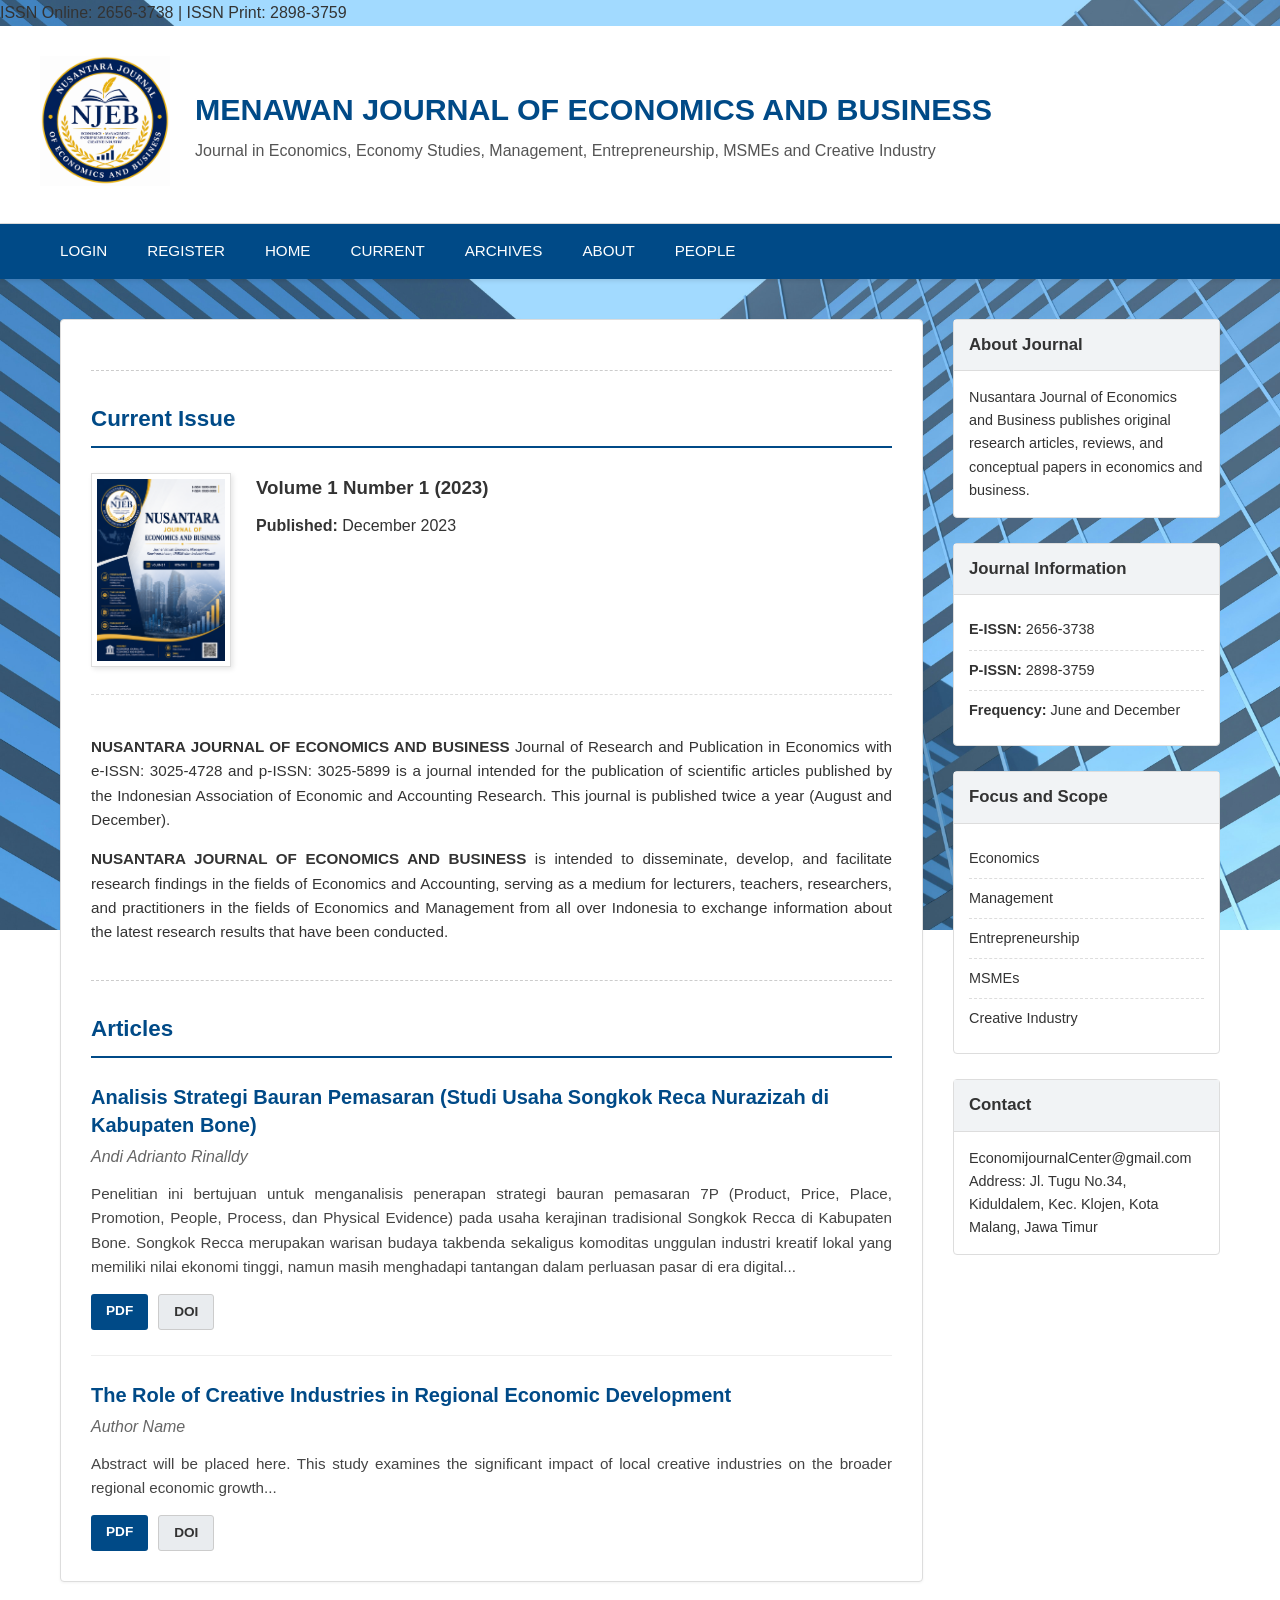
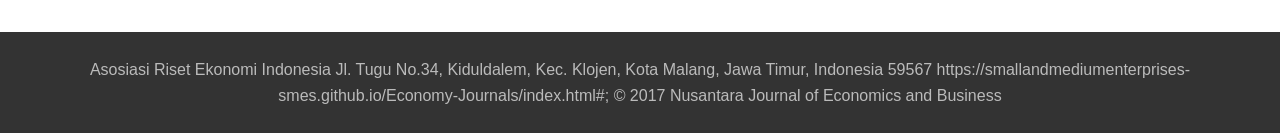
==== index.html @ 50649a12 "Update index.html" ====
<!DOCTYPE html>
<html lang="id">
<head>
    <meta charset="UTF-8">
    <meta name="viewport" content="width=device-width, initial-scale=1.0">
    <title>Menawan Journal of Economics and Business</title>
    <link rel="stylesheet" href="style.css">
</head>
<body>

    <!-- Baris Atas (Topbar) -->
    <div class="topbar">
        <span>ISSN Online: 2656-3738 | ISSN Print: 2898-3759</span>
    </div>

    <!-- Bagian Header (Logo dan Judul Jurnal) -->
    <header class="journal-header">
        <div class="header-container">
            <div class="logo-section">
                <!-- Pastikan nama file gambar logo Anda benar (logo.png) -->
                <img src="logo.png" alt="Nusantara Journal Logo" class="journal-logo">
            </div>
            <div class="title-section">
                <h1>MENAWAN JOURNAL OF ECONOMICS AND BUSINESS</h1>
                <p class="subtitle">
                    Journal in Economics, Economy Studies, Management, Entrepreneurship, MSMEs and Creative Industry
                </p>
            </div>
        </div>
    </header>

    <!-- Menu Navigasi Utama -->
   <nav class="main-nav">
        <ul>
            <li><a href="login.html">LOGIN</a></li>
            <li><a href="register.html">REGISTER</a></li>
            <li><a href="index.html">HOME</a></li>
            <li><a href="issue.html">CURRENT</a></li>
            <li><a href="archives.html">ARCHIVES</a></li>
            <li><a href="about.html">ABOUT</a></li>
            <li><a href="editorial.html">PEOPLE</a></li>
        </ul>
    </nav>

    <!-- Kontainer Utama (Bagi layar jadi 2: Konten Kiri & Sidebar Kanan) -->
    <div class="container">
        
        <!-- Bagian Kiri (Konten Utama / Artikel) -->
        <main class="main-content">
            <section class="journal-description">
</section>
            
            <h2 class="section-title">Current Issue</h2>
            
            <div class="current-issue-box">
                <div class="issue-cover">
                    <!-- Pastikan nama file cover benar (cover.jpg) -->
                    <img src="cover.jpg" alt="Cover Volume 3 Number 3" class="cover-img">
                </div>
                <div class="issue-details">
                    <h3>Volume 1 Number 1 (2023)</h3>
                    <p><strong>Published:</strong> December 2023</p>
                </div>
            </div>
<section class="journal-description">
    <p>
        <strong>NUSANTARA JOURNAL OF ECONOMICS AND BUSINESS</strong> 
        Journal of Research and Publication in Economics with e-ISSN: 3025-4728 and p-ISSN: 3025-5899 is a journal intended for
        the publication of scientific articles published by the Indonesian Association of Economic and Accounting Research. 
        This journal is published twice a year (August and December).
    </p>
    <p>
        <strong>NUSANTARA JOURNAL OF ECONOMICS AND BUSINESS</strong> 
        is intended to disseminate, develop, and facilitate research findings in the fields of Economics and Accounting, 
        serving as a medium for lecturers, teachers, researchers, and practitioners 
        in the fields of Economics and Management from all over Indonesia to exchange 
        information about the latest research results that have been conducted.
    </p>
    
</section>
            
            <h2 class="section-title">Articles</h2>

            <div class="article-list">
                
                <!-- Artikel 1 -->
                <article class="article-item">
                    <h3 class="article-title">Analisis Strategi Bauran Pemasaran (Studi Usaha Songkok Reca Nurazizah di Kabupaten Bone)</h3>
                    <p class="article-author">Andi Adrianto Rinalldy</p>
                    
                    <div class="article-abstract">
                        <p>Penelitian ini bertujuan untuk menganalisis penerapan strategi bauran pemasaran 7P (Product, Price, Place, Promotion, People, Process, dan Physical Evidence) pada usaha kerajinan tradisional Songkok Recca di Kabupaten Bone. Songkok Recca merupakan warisan budaya takbenda sekaligus komoditas unggulan industri kreatif lokal yang memiliki nilai ekonomi tinggi, namun masih menghadapi tantangan dalam perluasan pasar di era digital...</p>
                    </div>

                    <div class="article-buttons">
                        <a href="pdf/artikel1.pdf" target="_blank" class="btn-primary">PDF</a>
                        <a href="#" class="btn-secondary">DOI</a>
                    </div>
                </article>

                <!-- Artikel 2 -->
                <article class="article-item">
                    <h3 class="article-title">The Role of Creative Industries in Regional Economic Development</h3>
                    <p class="article-author">Author Name</p>
                    <div class="article-abstract">
                        <p>Abstract will be placed here. This study examines the significant impact of local creative industries on the broader regional economic growth...</p>
                    </div>
                    <div class="article-buttons">
                        <a href="#" class="btn-primary">PDF</a>
                        <a href="#" class="btn-secondary">DOI</a>
                    </div>
                </article>

            </div>
        </main>

        <!-- Bagian Kanan (Sidebar) -->
        <aside class="sidebar">
            
            <div class="sidebar-block">
                <h2>About Journal</h2>
                <div class="block-content">
                    <p>Nusantara Journal of Economics and Business publishes original research articles, reviews, and conceptual papers in economics and business.</p>
                </div>
            </div>

            <div class="sidebar-block">
                <h2>Journal Information</h2>
                <div class="block-content">
                    <ul>
                        <li><strong>E-ISSN:</strong> 2656-3738</li>
                        <li><strong>P-ISSN:</strong> 2898-3759</li>
                        <li><strong>Frequency:</strong> June and December</li>
                    </ul>
                </div>
            </div>

            <div class="sidebar-block">
                <h2>Focus and Scope</h2>
                <div class="block-content">
                    <ul>
                        <li>Economics</li>
                        <li>Management</li>
                        <li>Entrepreneurship</li>
                        <li>MSMEs</li>
                        <li>Creative Industry</li>
                    </ul>
                </div>
            </div>

            <div class="sidebar-block">
                <h2>Contact</h2>
                <div class="block-content">
                    <p>EconomijournalCenter@gmail.com</p>
                    <p>Address: Jl. Tugu No.34, Kiduldalem, Kec. Klojen, Kota Malang, Jawa Timur</p>
                </div>
            </div>

        </aside>

    </div>

    <!-- Bagian Footer (Paling Bawah) -->
    <footer class="journal-footer">
        <p>Asosiasi Riset Ekonomi Indonesia
Jl. Tugu No.34, Kiduldalem, Kec. Klojen, Kota Malang, Jawa Timur, Indonesia 59567
https://smallandmediumenterprises-smes.github.io/Economy-Journals/index.html#; 
            &copy; 2017 Nusantara Journal of Economics and Business</p>
    </footer>

</body>
</html>
---- style.css ----
/* =========================================
   PENGATURAN WARNA & DASAR (ROOT)
   ========================================= */
:root {
    --primary-color: #004a87; /* Warna Biru Khas Jurnal Akademik */
    --hover-color: #00335e;
    --bg-gray: #f4f6f8;
    --text-dark: #333333;
    --border-color: #dddddd;
}

* {
    box-sizing: border-box;
    margin: 0;
    padding: 0;
}

body {
    /* Menambahkan gambar background */
    background-image: url('background.png'); 
    
    /* Mengatur agar background tidak berulang */
    background-repeat: no-repeat; 
    
    /* Mengatur agar background menutupi seluruh layar */
    background-size: cover; 
    
    /* Mengatur agar background tetap diam saat halaman di-scroll */
    background-attachment: fixed; 
    
    /* Mengatur posisi background di tengah */
    background-position: center; 
    
    /* Font dan warna dasar tetap dipertahankan */
    font-family: Arial, sans-serif;
    color: #333;
    line-height: 1.6;
}
    font-family: -apple-system, BlinkMacSystemFont, "Segoe UI", Roboto, Helvetica, Arial, sans-serif;
    color: var(--text-dark);
    background-color: var(--bg-gray);
    line-height: 1.6;
}

/* =========================================
   TOPBAR & HEADER
   ========================================= */
.topbar {
    background-color: #222;
    color: #fff;
    text-align: right;
    padding: 6px 20px;
    font-size: 0.85rem;
}

.journal-header {
    background-color: #ffffff;
    padding: 30px 20px;
    border-bottom: 1px solid var(--border-color);
}

.header-container {
    max-width: 1200px;
    margin: 0 auto;
    display: flex;
    align-items: center;
    gap: 25px;
}

.journal-logo {
    max-width: 130px;
    height: auto;
}

.title-section h1 {
    color: var(--primary-color);
    font-size: 1.9rem;
    margin-bottom: 5px;
    font-weight: 700;
}

.title-section .subtitle {
    font-size: 1rem;
    color: #555;
}

/* =========================================
   MENU NAVIGASI
   ========================================= */
.main-nav {
    background-color: var(--primary-color);
    box-shadow: 0 2px 4px rgba(0,0,0,0.1);
}

.main-nav ul {
    max-width: 1200px;
    margin: 0 auto;
    list-style: none;
    display: flex;
    flex-wrap: wrap; 
}

.main-nav ul li a {
    display: block;
    padding: 15px 20px;
    color: #ffffff;
    text-decoration: none;
    font-weight: 500;
    font-size: 0.95rem;
    transition: background 0.2s ease-in-out;
}

.main-nav ul li a:hover {
    background-color: var(--hover-color);
}

/* =========================================
   LAYOUT UTAMA (FLEXBOX)
   ========================================= */
.container {
    max-width: 1200px;
    margin: 40px auto;
    display: flex;
    gap: 30px;
    padding: 0 20px;
}

/* --- KONTEN KIRI (ARTIKEL) --- */
.main-content {
    flex: 3; /* Lebar porsi 75% */
    background: #ffffff;
    padding: 30px;
    border: 1px solid var(--border-color);
    border-radius: 4px;
    box-shadow: 0 1px 3px rgba(0,0,0,0.05);
}

.section-title {
    color: var(--primary-color);
    border-bottom: 2px solid var(--primary-color);
    padding-bottom: 10px;
    margin-bottom: 25px;
    font-size: 1.4rem;
}

/* Desain Current Issue */
.current-issue-box {
    display: flex;
    gap: 25px;
    margin-bottom: 40px;
    padding-bottom: 20px;
    border-bottom: 1px dashed var(--border-color);
}

.cover-img {
    max-width: 140px;
    border: 1px solid var(--border-color);
    padding: 5px;
    box-shadow: 2px 2px 5px rgba(0,0,0,0.1);
}

.issue-details h3 {
    margin-bottom: 10px;
    color: var(--text-dark);
}

/* Desain List Artikel */
.article-item {
    padding-bottom: 25px;
    margin-bottom: 25px;
    border-bottom: 1px solid #eeeeee;
}

.article-item:last-child {
    border-bottom: none;
    margin-bottom: 0;
    padding-bottom: 0;
}

.article-title {
    color: var(--primary-color);
    font-size: 1.25rem;
    margin-bottom: 5px;
    line-height: 1.4;
}

.article-author {
    font-style: italic;
    color: #666666;
    margin-bottom: 12px;
}

.article-abstract {
    margin-bottom: 15px;
    font-size: 0.95rem;
    color: #444444;
    text-align: justify;
}

/* Tombol PDF dan DOI */
.article-buttons {
    display: flex;
    gap: 10px;
}

.btn-primary, .btn-secondary {
    padding: 6px 15px;
    text-decoration: none;
    border-radius: 3px;
    font-size: 0.85rem;
    font-weight: bold;
    transition: 0.2s;
}

.btn-primary {
    background-color: var(--primary-color);
    color: #ffffff;
}

.btn-primary:hover {
    background-color: var(--hover-color);
}

.btn-secondary {
    background-color: #e9ecef;
    color: #333333;
    border: 1px solid #cccccc;
}

.btn-secondary:hover {
    background-color: #d3d9df;
}

/* --- KONTEN KANAN (SIDEBAR) --- */
.sidebar {
    flex: 1; /* Lebar porsi 25% */
    display: flex;
    flex-direction: column;
    gap: 25px;
}

.sidebar-block {
    background: #ffffff;
    border: 1px solid var(--border-color);
    border-radius: 4px;
}

.sidebar-block h2 {
    background-color: #f1f3f5;
    padding: 12px 15px;
    font-size: 1.05rem;
    color: #333333;
    border-bottom: 1px solid var(--border-color);
}

.sidebar-block .block-content {
    padding: 15px;
    font-size: 0.9rem;
}

.sidebar-block ul {
    list-style: none;
}

.sidebar-block ul li {
    padding: 8px 0;
    border-bottom: 1px dashed #dddddd;
}

.sidebar-block ul li:last-child {
    border-bottom: none;
}

/* =========================================
   FOOTER
   ========================================= */
.journal-footer {
    background-color: #333333;
    color: #bbbbbb;
    text-align: center;
    padding: 25px;
    margin-top: 50px;
}

/* =========================================
   RESPONSIVITAS (TAMPILAN MOBILE)
   ========================================= */
@media (max-width: 768px) {
    /* Mengubah susunan baris menjadi kolom saat layar kecil */
    .container {
        flex-direction: column;
    }
    
    .header-container {
        flex-direction: column;
        text-align: center;
    }

    .current-issue-box {
        flex-direction: column;
        align-items: center;
        text-align: center;
    }
    
    .main-nav ul {
        flex-direction: column;
        text-align: center;
    }
    
    .main-nav ul li a {
        border-bottom: 1px solid rgba(255,255,255,0.1);
    }
}

/* =========================================
   DESAIN HALAMAN LOGIN & REGISTER OJS
   ========================================= */

.breadcrumb {
    font-size: 0.85rem;
    color: #666;
    margin-bottom: 20px;
    text-transform: uppercase;
}

.breadcrumb a {
    color: var(--primary-color);
    text-decoration: none;
}

.page-title {
    font-size: 1.8rem;
    color: #333;
    margin-bottom: 15px;
    border-bottom: none;
}

.form-instruction {
    font-size: 0.9rem;
    color: #333;
    margin-bottom: 25px;
}

.form-instruction span, .form-group label span {
    color: red;
}

/* Kotak Formulir */
.login-form-container {
    max-width: 400px;
}

.form-group {
    margin-bottom: 20px;
    display: flex;
    flex-direction: column;
}

.form-group label {
    font-size: 0.95rem;
    margin-bottom: 5px;
    color: #333;
}

.form-group input[type="text"],
.form-group input[type="password"] {
    padding: 8px;
    border: 1px solid #ccc;
    border-radius: 3px;
    font-size: 1rem;
    width: 100%;
    box-shadow: inset 0 1px 2px rgba(0,0,0,0.1);
}

.forgot-password {
    font-size: 0.85rem;
    color: var(--primary-color);
    margin-top: 5px;
    text-decoration: underline;
}

/* Checkbox */
.checkbox-group {
    flex-direction: row;
    align-items: center;
    gap: 8px;
}

.checkbox-group input {
    margin: 0;
}

/* Tombol Aksi */
.form-actions {
    display: flex;
    align-items: center;
    gap: 15px;
    margin-top: 10px;
}

.register-link {
    font-size: 0.9rem;
    color: var(--primary-color);
    text-decoration: underline;
}

.btn-login {
    background-color: #e6e6e6;
    color: #333;
    border: 1px solid #ccc;
    padding: 6px 15px;
    font-size: 0.95rem;
    cursor: pointer;
    border-radius: 3px;
}

.btn-login:hover {
    background-color: #d4d4d4;
}
/* =========================================
   TAMBAHAN DESAIN UNTUK HALAMAN REGISTER
   ========================================= */

.register-form-container {
    max-width: 650px; /* Dibuat lebih lebar dari halaman login */
}

.form-section-title {
    font-size: 1.1rem;
    color: var(--primary-color);
    border-bottom: 1px solid #ddd;
    padding-bottom: 5px;
    margin-top: 30px;
    margin-bottom: 15px;
    font-weight: 600;
}

.form-group small {
    color: #777;
    font-size: 0.8rem;
    margin-top: 4px;
    display: block;
}

.form-instruction {
    line-height: 1.8;
}

.journal-description {
    margin-bottom: 30px;
    padding-bottom: 20px;
    border-bottom: 1px dashed #cccccc; /* Memberikan garis pembatas putus-putus */
}

.journal-description p {
    text-align: justify; /* Membuat teks rata kanan-kiri agar rapi */
    margin-bottom: 15px;
    font-size: 0.95rem;
    color: #333333;
}
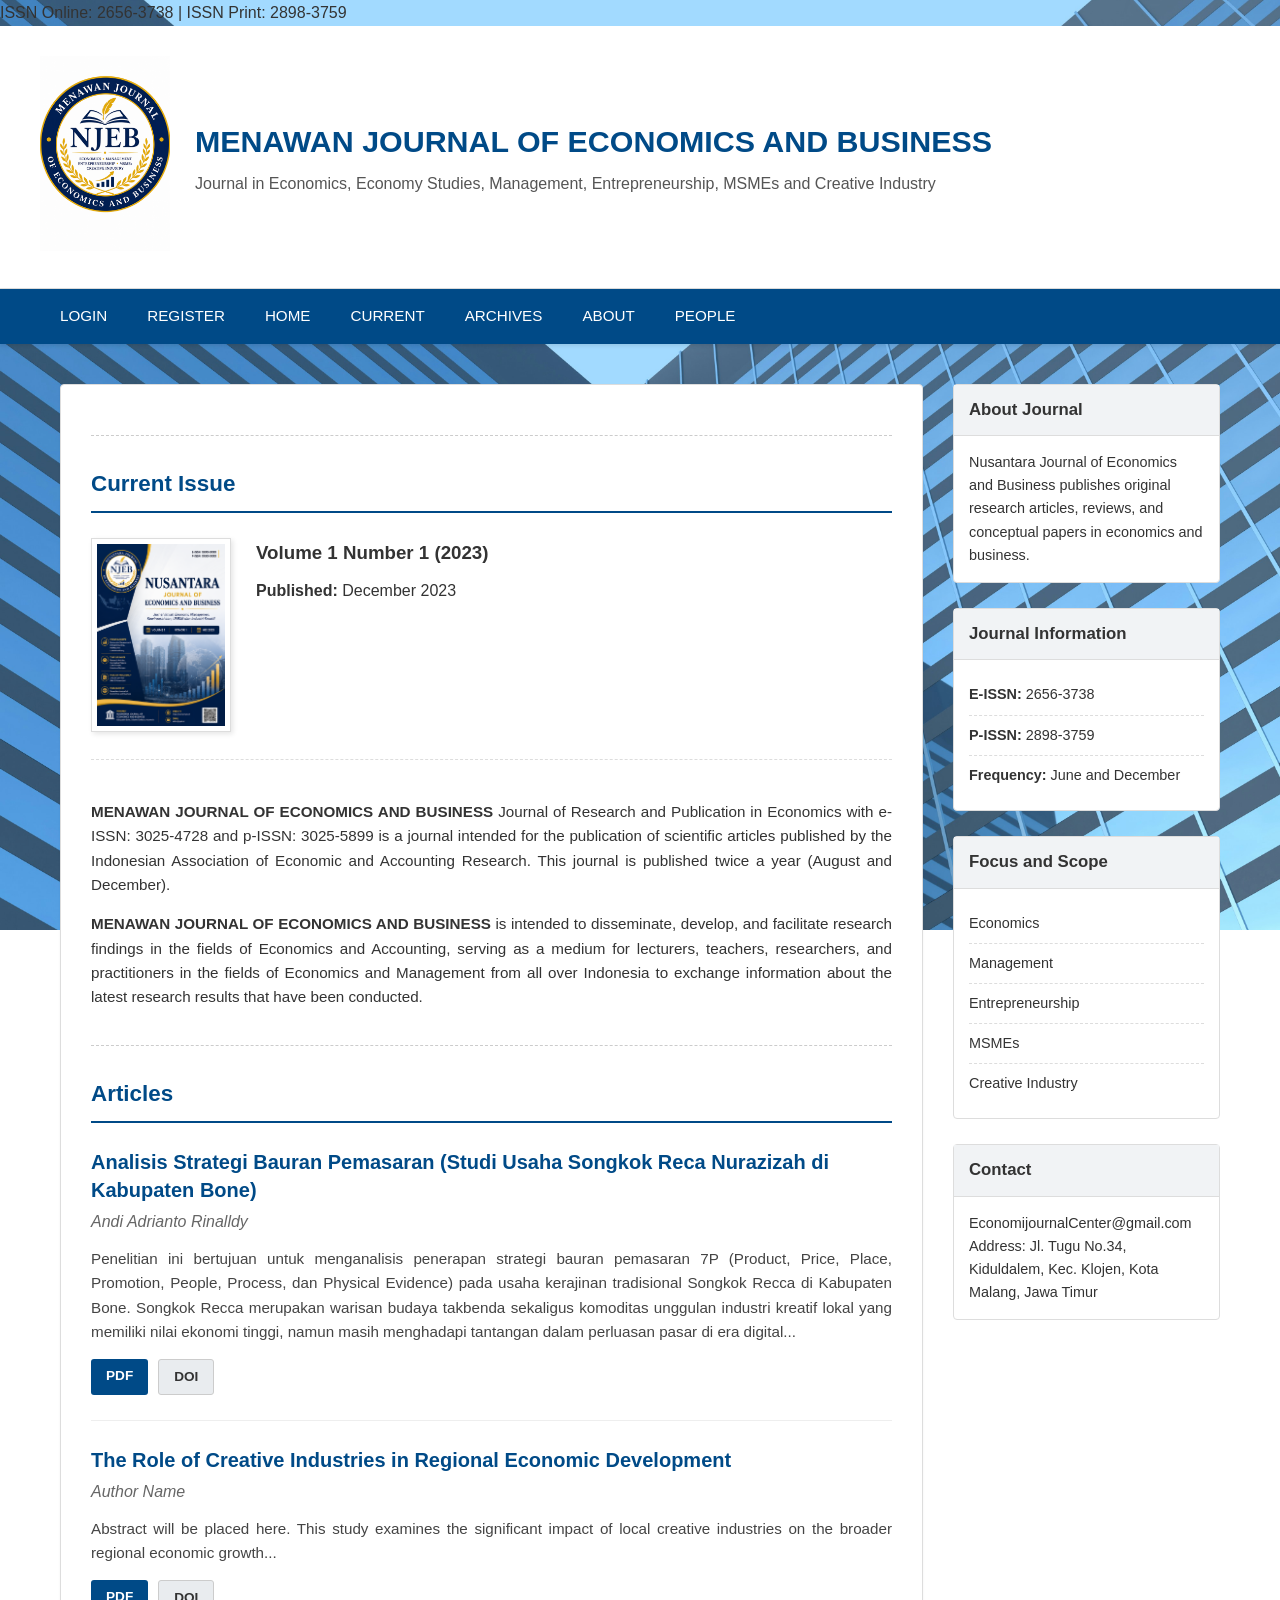
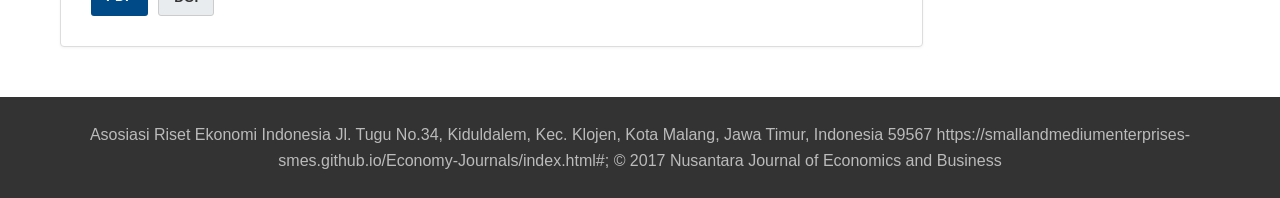
==== commit 3c595a32: "Update index.html" ====
--- a/index.html
+++ b/index.html
@@ -64,13 +64,13 @@
             </div>
 <section class="journal-description">
     <p>
-        <strong>NUSANTARA JOURNAL OF ECONOMICS AND BUSINESS</strong> 
+        <strong>MENAWAN JOURNAL OF ECONOMICS AND BUSINESS</strong> 
         Journal of Research and Publication in Economics with e-ISSN: 3025-4728 and p-ISSN: 3025-5899 is a journal intended for
         the publication of scientific articles published by the Indonesian Association of Economic and Accounting Research. 
         This journal is published twice a year (August and December).
     </p>
     <p>
-        <strong>NUSANTARA JOURNAL OF ECONOMICS AND BUSINESS</strong> 
+        <strong>MENAWAN JOURNAL OF ECONOMICS AND BUSINESS</strong> 
         is intended to disseminate, develop, and facilitate research findings in the fields of Economics and Accounting, 
         serving as a medium for lecturers, teachers, researchers, and practitioners 
         in the fields of Economics and Management from all over Indonesia to exchange 
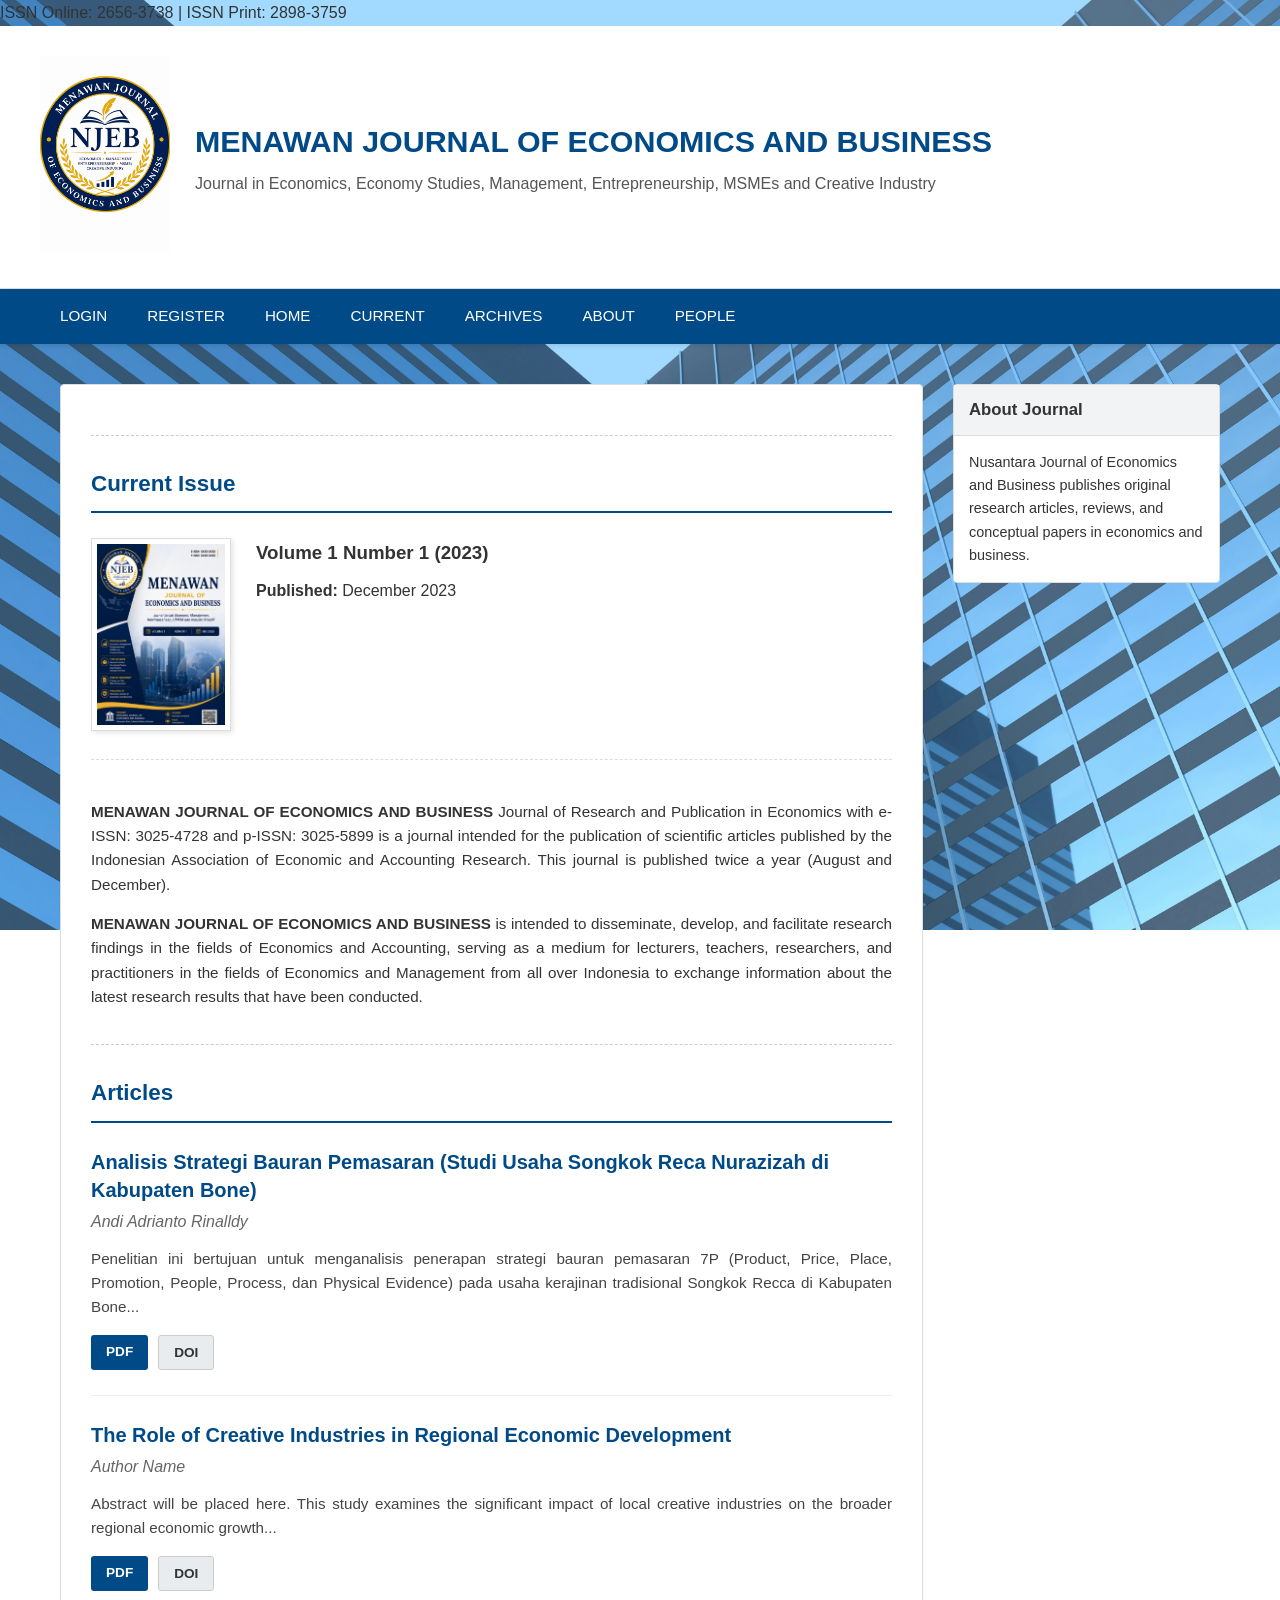
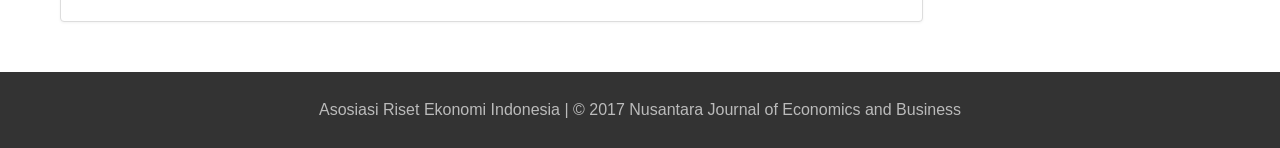
==== commit f569b6f2: "index.html" ====
--- a/index.html
+++ b/index.html
@@ -13,11 +13,10 @@
         <span>ISSN Online: 2656-3738 | ISSN Print: 2898-3759</span>
     </div>
 
-    <!-- Bagian Header (Logo dan Judul Jurnal) -->
+    <!-- Bagian Header -->
     <header class="journal-header">
         <div class="header-container">
             <div class="logo-section">
-                <!-- Pastikan nama file gambar logo Anda benar (logo.png) -->
                 <img src="logo.png" alt="Nusantara Journal Logo" class="journal-logo">
             </div>
             <div class="title-section">
@@ -42,19 +41,15 @@
         </ul>
     </nav>
 
-    <!-- Kontainer Utama (Bagi layar jadi 2: Konten Kiri & Sidebar Kanan) -->
     <div class="container">
         
-        <!-- Bagian Kiri (Konten Utama / Artikel) -->
         <main class="main-content">
-            <section class="journal-description">
-</section>
+            <section class="journal-description"></section>
             
             <h2 class="section-title">Current Issue</h2>
             
             <div class="current-issue-box">
                 <div class="issue-cover">
-                    <!-- Pastikan nama file cover benar (cover.jpg) -->
                     <img src="cover.jpg" alt="Cover Volume 3 Number 3" class="cover-img">
                 </div>
                 <div class="issue-details">
@@ -62,34 +57,38 @@
                     <p><strong>Published:</strong> December 2023</p>
                 </div>
             </div>
-<section class="journal-description">
-    <p>
-        <strong>MENAWAN JOURNAL OF ECONOMICS AND BUSINESS</strong> 
-        Journal of Research and Publication in Economics with e-ISSN: 3025-4728 and p-ISSN: 3025-5899 is a journal intended for
-        the publication of scientific articles published by the Indonesian Association of Economic and Accounting Research. 
-        This journal is published twice a year (August and December).
-    </p>
-    <p>
-        <strong>MENAWAN JOURNAL OF ECONOMICS AND BUSINESS</strong> 
-        is intended to disseminate, develop, and facilitate research findings in the fields of Economics and Accounting, 
-        serving as a medium for lecturers, teachers, researchers, and practitioners 
-        in the fields of Economics and Management from all over Indonesia to exchange 
-        information about the latest research results that have been conducted.
-    </p>
-    
-</section>
+
+            <section class="journal-description">
+                <p>
+                    <strong>MENAWAN JOURNAL OF ECONOMICS AND BUSINESS</strong> 
+                    Journal of Research and Publication in Economics with e-ISSN: 3025-4728 and p-ISSN: 3025-5899 is a journal intended for
+                    the publication of scientific articles published by the Indonesian Association of Economic and Accounting Research. 
+                    This journal is published twice a year (August and December).
+                </p>
+                <p>
+                    <strong>MENAWAN JOURNAL OF ECONOMICS AND BUSINESS</strong> 
+                    is intended to disseminate, develop, and facilitate research findings in the fields of Economics and Accounting, 
+                    serving as a medium for lecturers, teachers, researchers, and practitioners 
+                    in the fields of Economics and Management from all over Indonesia to exchange 
+                    information about the latest research results that have been conducted.
+                </p>
+            </section>
             
             <h2 class="section-title">Articles</h2>
 
             <div class="article-list">
                 
-                <!-- Artikel 1 -->
+                <!-- Artikel 1: Judul sekarang bisa diklik -->
                 <article class="article-item">
-                    <h3 class="article-title">Analisis Strategi Bauran Pemasaran (Studi Usaha Songkok Reca Nurazizah di Kabupaten Bone)</h3>
+                    <h3 class="article-title">
+                        <a href="artikel-songkok.html" target="_blank" style="text-decoration: none; color: inherit;">
+                            Analisis Strategi Bauran Pemasaran (Studi Usaha Songkok Reca Nurazizah di Kabupaten Bone)
+                        </a>
+                    </h3>
                     <p class="article-author">Andi Adrianto Rinalldy</p>
                     
                     <div class="article-abstract">
-                        <p>Penelitian ini bertujuan untuk menganalisis penerapan strategi bauran pemasaran 7P (Product, Price, Place, Promotion, People, Process, dan Physical Evidence) pada usaha kerajinan tradisional Songkok Recca di Kabupaten Bone. Songkok Recca merupakan warisan budaya takbenda sekaligus komoditas unggulan industri kreatif lokal yang memiliki nilai ekonomi tinggi, namun masih menghadapi tantangan dalam perluasan pasar di era digital...</p>
+                        <p>Penelitian ini bertujuan untuk menganalisis penerapan strategi bauran pemasaran 7P (Product, Price, Place, Promotion, People, Process, dan Physical Evidence) pada usaha kerajinan tradisional Songkok Recca di Kabupaten Bone...</p>
                     </div>
 
                     <div class="article-buttons">
@@ -114,58 +113,21 @@
             </div>
         </main>
 
-        <!-- Bagian Kanan (Sidebar) -->
         <aside class="sidebar">
-            
+            <!-- Sidebar konten tetap sama -->
             <div class="sidebar-block">
                 <h2>About Journal</h2>
                 <div class="block-content">
                     <p>Nusantara Journal of Economics and Business publishes original research articles, reviews, and conceptual papers in economics and business.</p>
                 </div>
             </div>
-
-            <div class="sidebar-block">
-                <h2>Journal Information</h2>
-                <div class="block-content">
-                    <ul>
-                        <li><strong>E-ISSN:</strong> 2656-3738</li>
-                        <li><strong>P-ISSN:</strong> 2898-3759</li>
-                        <li><strong>Frequency:</strong> June and December</li>
-                    </ul>
-                </div>
-            </div>
-
-            <div class="sidebar-block">
-                <h2>Focus and Scope</h2>
-                <div class="block-content">
-                    <ul>
-                        <li>Economics</li>
-                        <li>Management</li>
-                        <li>Entrepreneurship</li>
-                        <li>MSMEs</li>
-                        <li>Creative Industry</li>
-                    </ul>
-                </div>
-            </div>
-
-            <div class="sidebar-block">
-                <h2>Contact</h2>
-                <div class="block-content">
-                    <p>EconomijournalCenter@gmail.com</p>
-                    <p>Address: Jl. Tugu No.34, Kiduldalem, Kec. Klojen, Kota Malang, Jawa Timur</p>
-                </div>
-            </div>
-
+            <!-- ... sisa sidebar lainnya ... -->
         </aside>
 
     </div>
 
-    <!-- Bagian Footer (Paling Bawah) -->
     <footer class="journal-footer">
-        <p>Asosiasi Riset Ekonomi Indonesia
-Jl. Tugu No.34, Kiduldalem, Kec. Klojen, Kota Malang, Jawa Timur, Indonesia 59567
-https://smallandmediumenterprises-smes.github.io/Economy-Journals/index.html#; 
-            &copy; 2017 Nusantara Journal of Economics and Business</p>
+        <p>Asosiasi Riset Ekonomi Indonesia | &copy; 2017 Nusantara Journal of Economics and Business</p>
     </footer>
 
 </body>
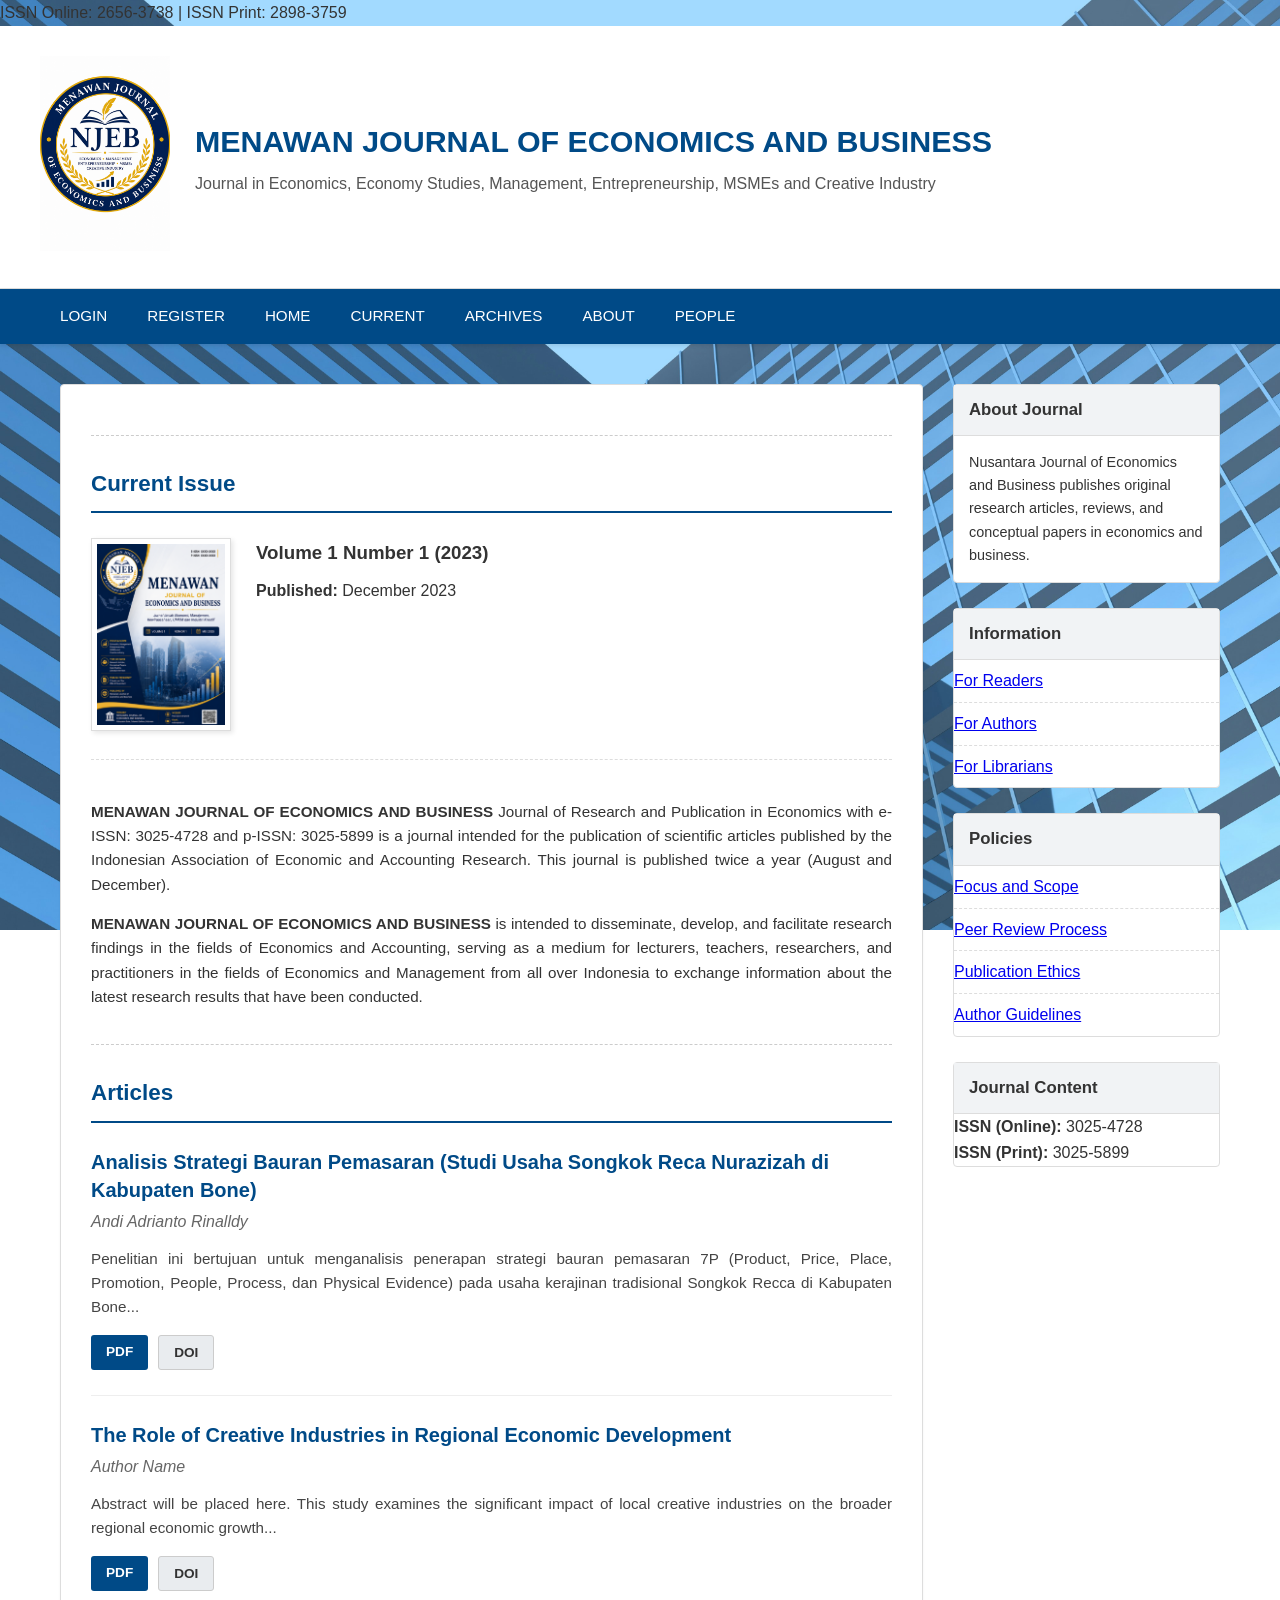
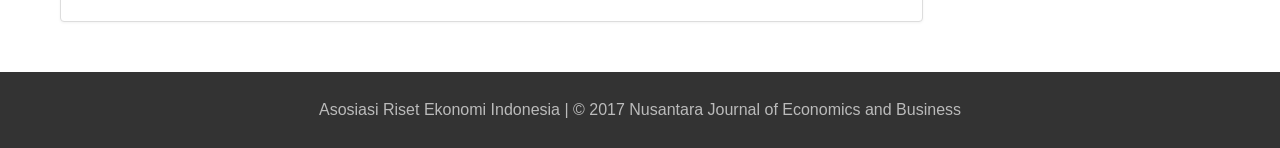
==== commit ba5db9ef: "Update index.html" ====
--- a/index.html
+++ b/index.html
@@ -121,9 +121,34 @@
                     <p>Nusantara Journal of Economics and Business publishes original research articles, reviews, and conceptual papers in economics and business.</p>
                 </div>
             </div>
-            <!-- ... sisa sidebar lainnya ... -->
-        </aside>
+           <!-- Blok Navigasi Tambahan -->
+    <div class="sidebar-block">
+        <h2>Information</h2>
+        <ul>
+            <li><a href="#">For Readers</a></li>
+            <li><a href="#">For Authors</a></li>
+            <li><a href="#">For Librarians</a></li>
+        </ul>
+    </div>
 
+    <!-- Blok Kebijakan/Etika -->
+    <div class="sidebar-block">
+        <h2>Policies</h2>
+        <ul>
+            <li><a href="#">Focus and Scope</a></li>
+            <li><a href="#">Peer Review Process</a></li>
+            <li><a href="#">Publication Ethics</a></li>
+            <li><a href="#">Author Guidelines</a></li>
+        </ul>
+    </div>
+
+    <!-- Blok Statistik/ISSN -->
+    <div class="sidebar-block">
+        <h2>Journal Content</h2>
+        <p><strong>ISSN (Online):</strong> 3025-4728</p>
+        <p><strong>ISSN (Print):</strong> 3025-5899</p>
+    </div>
+</aside>
     </div>
 
     <footer class="journal-footer">
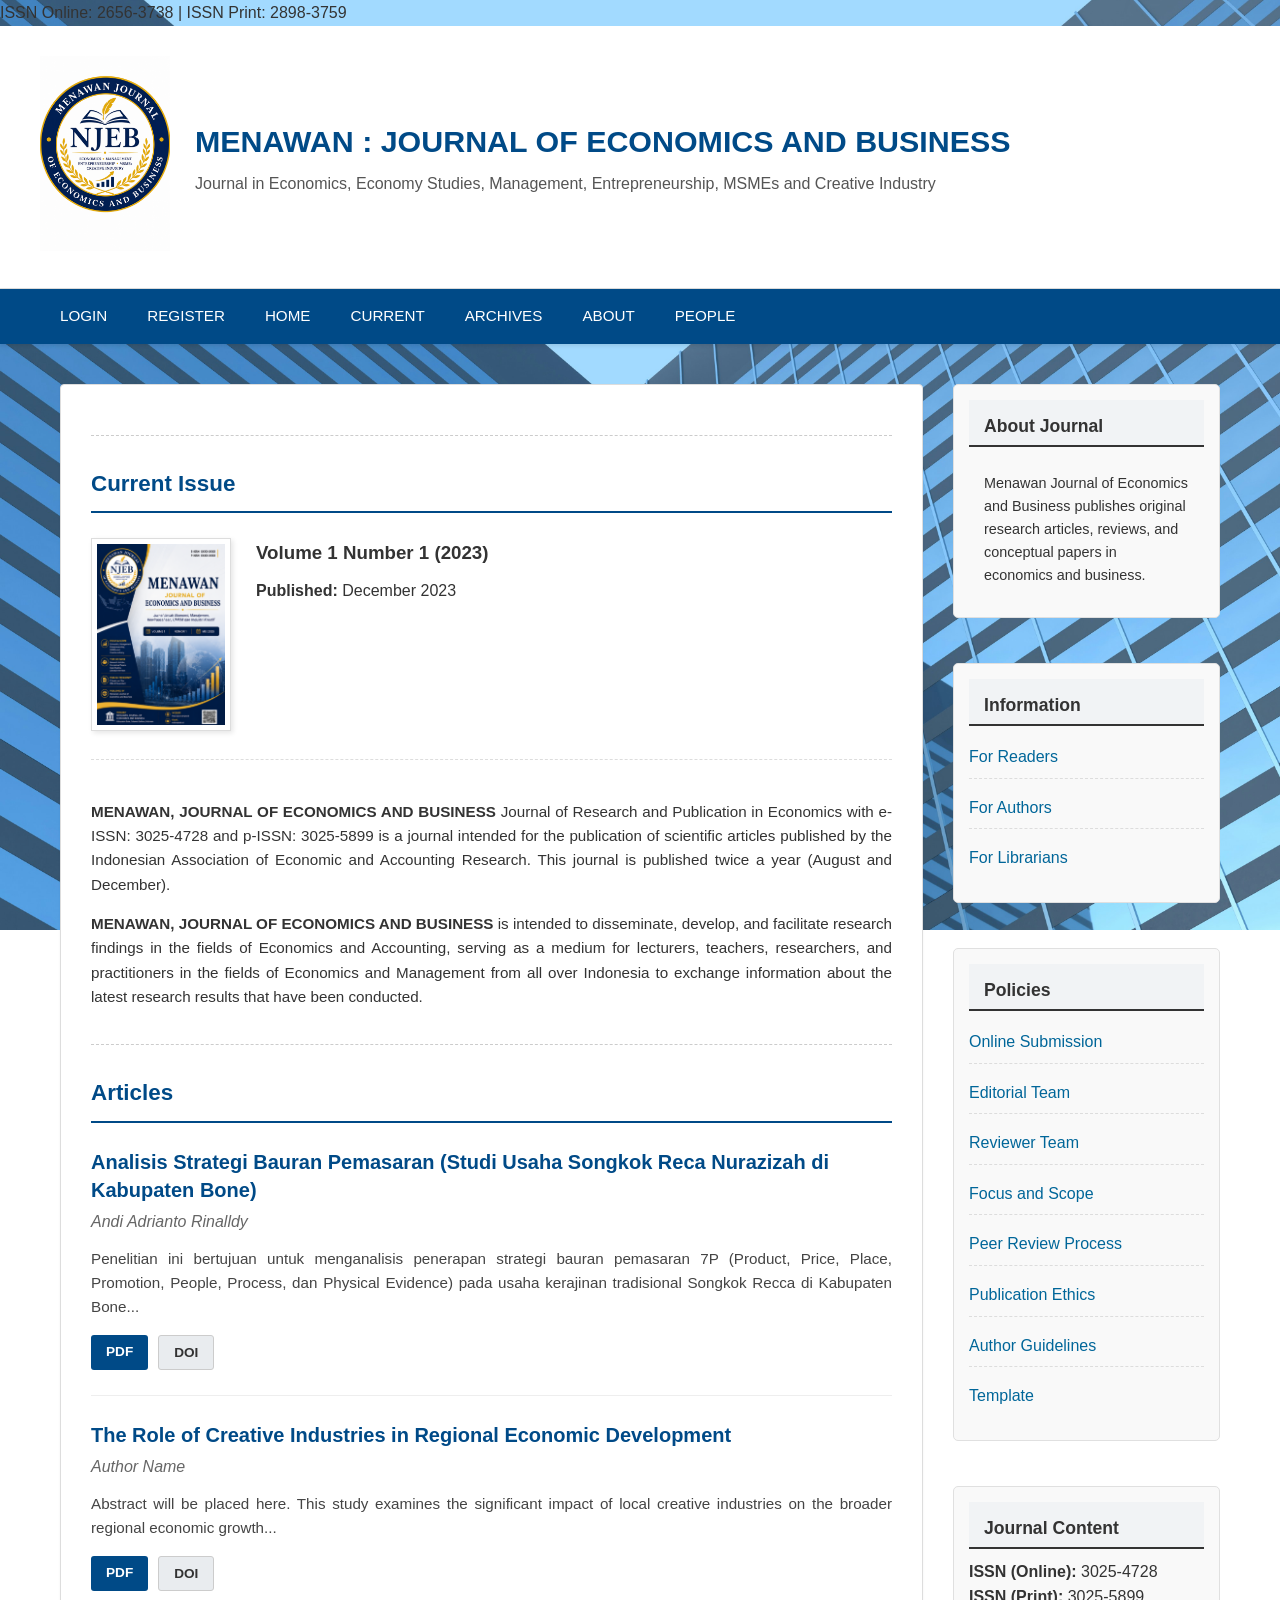
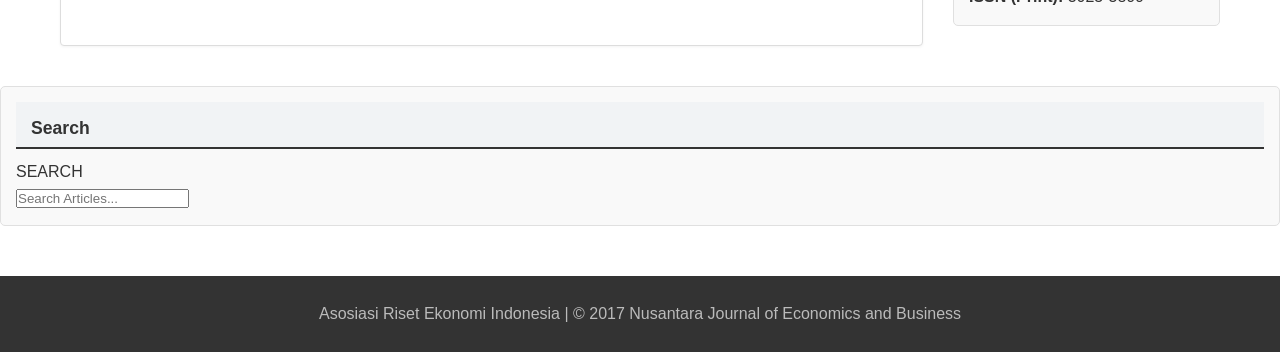
==== commit 0ce791c5: "Update index.html" ====
--- a/index.html
+++ b/index.html
@@ -3,7 +3,7 @@
 <head>
     <meta charset="UTF-8">
     <meta name="viewport" content="width=device-width, initial-scale=1.0">
-    <title>Menawan Journal of Economics and Business</title>
+    <title>Menawan : Journal of Economics and Business</title>
     <link rel="stylesheet" href="style.css">
 </head>
 <body>
@@ -20,7 +20,7 @@
                 <img src="logo.png" alt="Nusantara Journal Logo" class="journal-logo">
             </div>
             <div class="title-section">
-                <h1>MENAWAN JOURNAL OF ECONOMICS AND BUSINESS</h1>
+                <h1>MENAWAN : JOURNAL OF ECONOMICS AND BUSINESS</h1>
                 <p class="subtitle">
                     Journal in Economics, Economy Studies, Management, Entrepreneurship, MSMEs and Creative Industry
                 </p>
@@ -60,13 +60,13 @@
 
             <section class="journal-description">
                 <p>
-                    <strong>MENAWAN JOURNAL OF ECONOMICS AND BUSINESS</strong> 
+                    <strong>MENAWAN, JOURNAL OF ECONOMICS AND BUSINESS</strong> 
                     Journal of Research and Publication in Economics with e-ISSN: 3025-4728 and p-ISSN: 3025-5899 is a journal intended for
                     the publication of scientific articles published by the Indonesian Association of Economic and Accounting Research. 
                     This journal is published twice a year (August and December).
                 </p>
                 <p>
-                    <strong>MENAWAN JOURNAL OF ECONOMICS AND BUSINESS</strong> 
+                    <strong>MENAWAN, JOURNAL OF ECONOMICS AND BUSINESS</strong> 
                     is intended to disseminate, develop, and facilitate research findings in the fields of Economics and Accounting, 
                     serving as a medium for lecturers, teachers, researchers, and practitioners 
                     in the fields of Economics and Management from all over Indonesia to exchange 
@@ -118,7 +118,7 @@
             <div class="sidebar-block">
                 <h2>About Journal</h2>
                 <div class="block-content">
-                    <p>Nusantara Journal of Economics and Business publishes original research articles, reviews, and conceptual papers in economics and business.</p>
+                    <p>Menawan Journal of Economics and Business publishes original research articles, reviews, and conceptual papers in economics and business.</p>
                 </div>
             </div>
            <!-- Blok Navigasi Tambahan -->
@@ -135,10 +135,14 @@
     <div class="sidebar-block">
         <h2>Policies</h2>
         <ul>
+            <li><a href="#">Online Submission</a></li>
+            <li><a href="#">Editorial Team</a></li>
+            <li><a href="#">Reviewer Team</a></li>
             <li><a href="#">Focus and Scope</a></li>
             <li><a href="#">Peer Review Process</a></li>
             <li><a href="#">Publication Ethics</a></li>
             <li><a href="#">Author Guidelines</a></li>
+            <li><a href="#">Template</a></li>
         </ul>
     </div>
 
@@ -151,6 +155,13 @@
 </aside>
     </div>
 
+    <!-- Blok Search -->
+    <div class="sidebar-block">
+        <h2 class="block-title">Search</h2>
+        <p>SEARCH</p>
+        <input type="text" placeholder="Search Articles...">
+    </div>
+
     <footer class="journal-footer">
         <p>Asosiasi Riset Ekonomi Indonesia | &copy; 2017 Nusantara Journal of Economics and Business</p>
     </footer>
--- a/style.css
+++ b/style.css
@@ -458,3 +458,36 @@
     font-size: 0.95rem;
     color: #333333;
 }
+.sidebar-block {
+    background: #f9f9f9;
+    padding: 15px;
+    margin-bottom: 20px;
+    border: 1px solid #e0e0e0;
+    border-radius: 5px;
+}
+
+.sidebar-block h2 {
+    font-size: 1.1em;
+    border-bottom: 2px solid #333;
+    padding-bottom: 5px;
+    margin-bottom: 10px;
+    color: #333;
+}
+
+.sidebar-block ul {
+    list-style: none;
+    padding: 0;
+}
+
+.sidebar-block ul li {
+    margin-bottom: 8px;
+}
+
+.sidebar-block ul li a {
+    text-decoration: none;
+    color: #006699;
+}
+
+.sidebar-block ul li a:hover {
+    text-decoration: underline;
+}
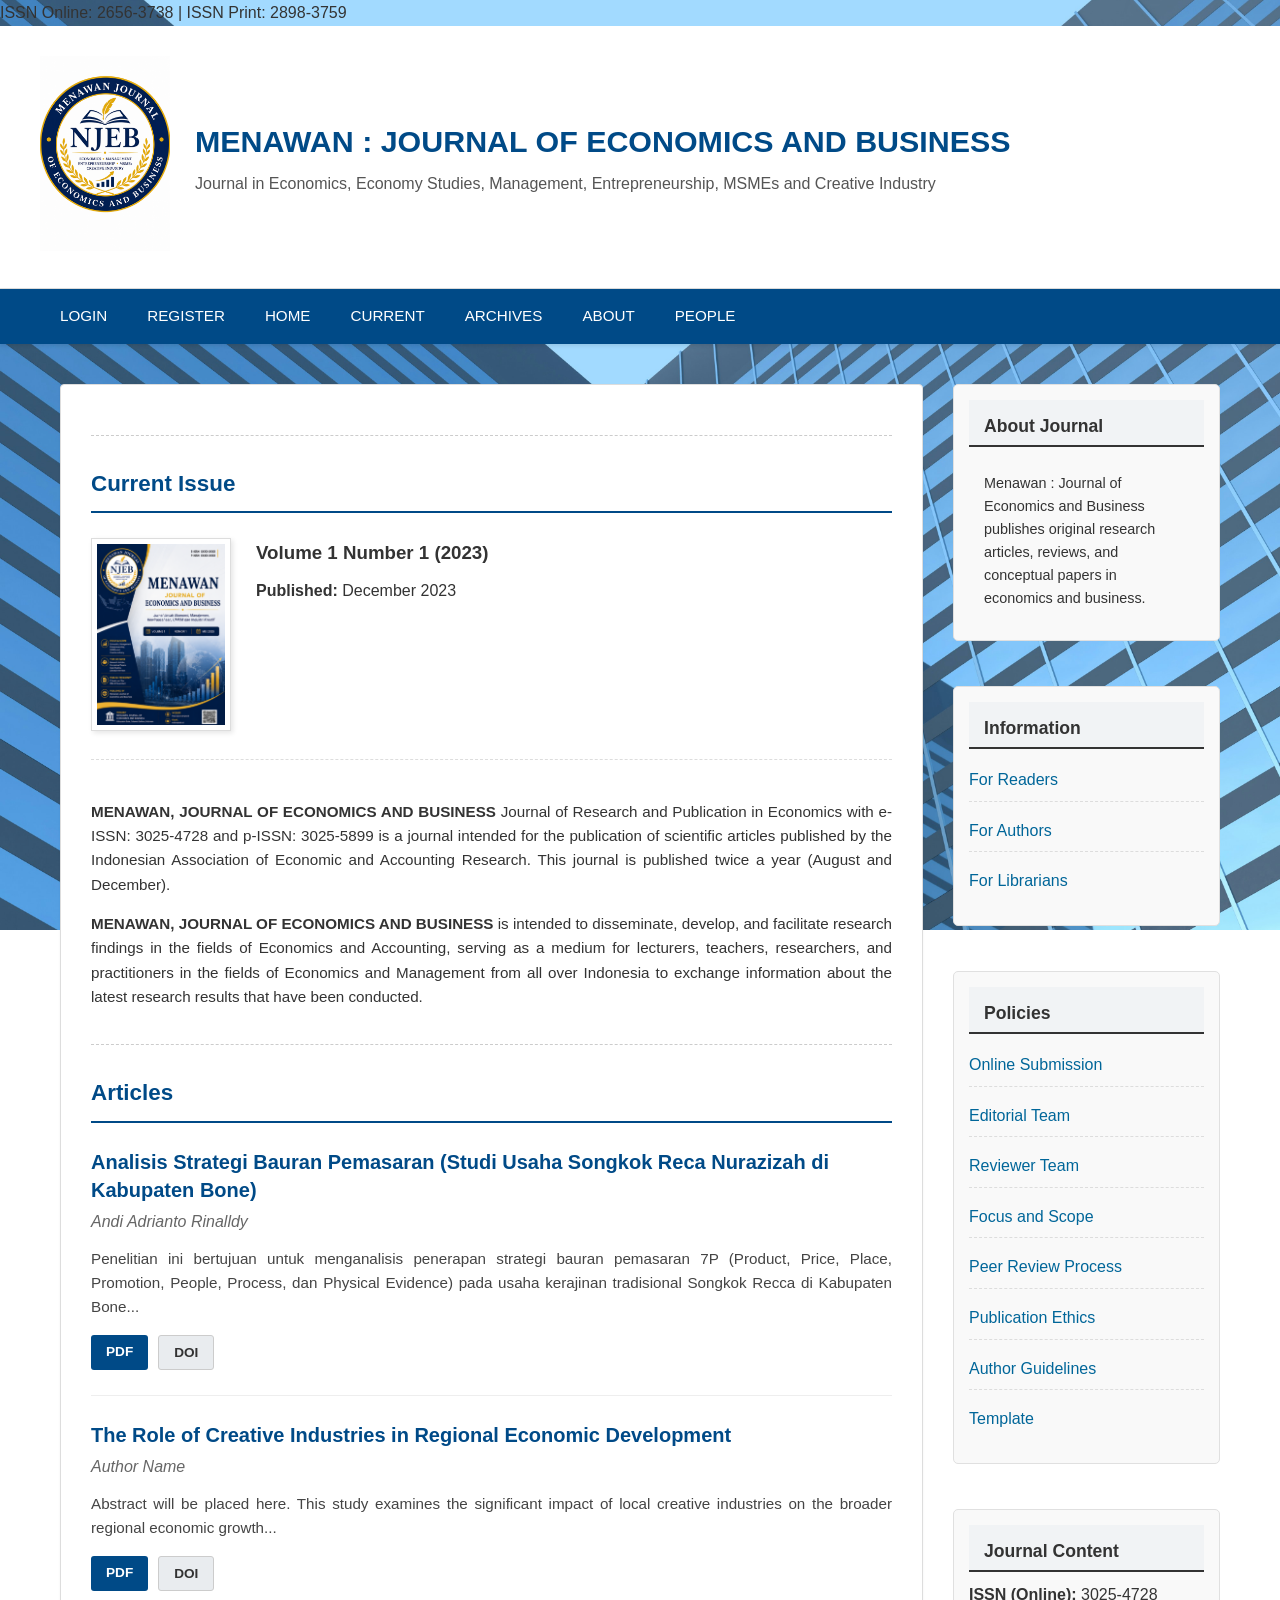
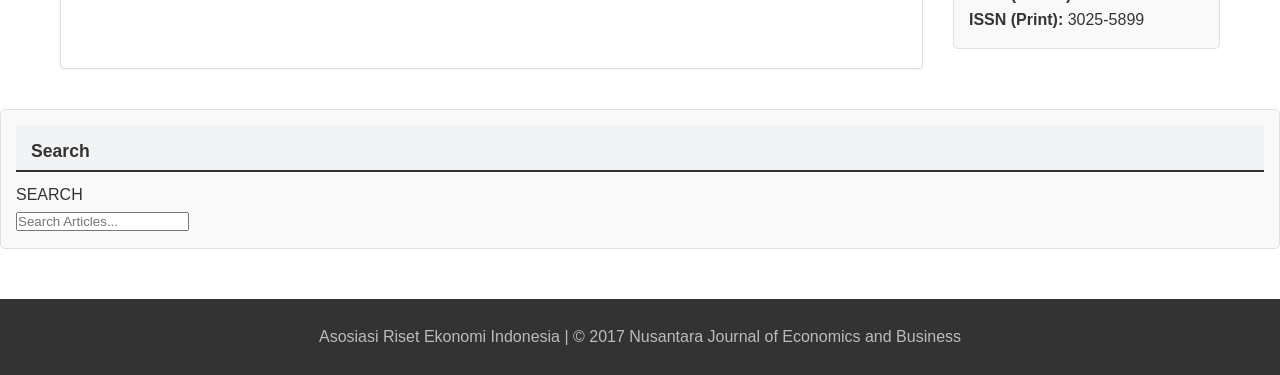
==== commit 931284f7: "Update index.html" ====
--- a/index.html
+++ b/index.html
@@ -118,7 +118,7 @@
             <div class="sidebar-block">
                 <h2>About Journal</h2>
                 <div class="block-content">
-                    <p>Menawan Journal of Economics and Business publishes original research articles, reviews, and conceptual papers in economics and business.</p>
+                    <p>Menawan : Journal of Economics and Business publishes original research articles, reviews, and conceptual papers in economics and business.</p>
                 </div>
             </div>
            <!-- Blok Navigasi Tambahan -->
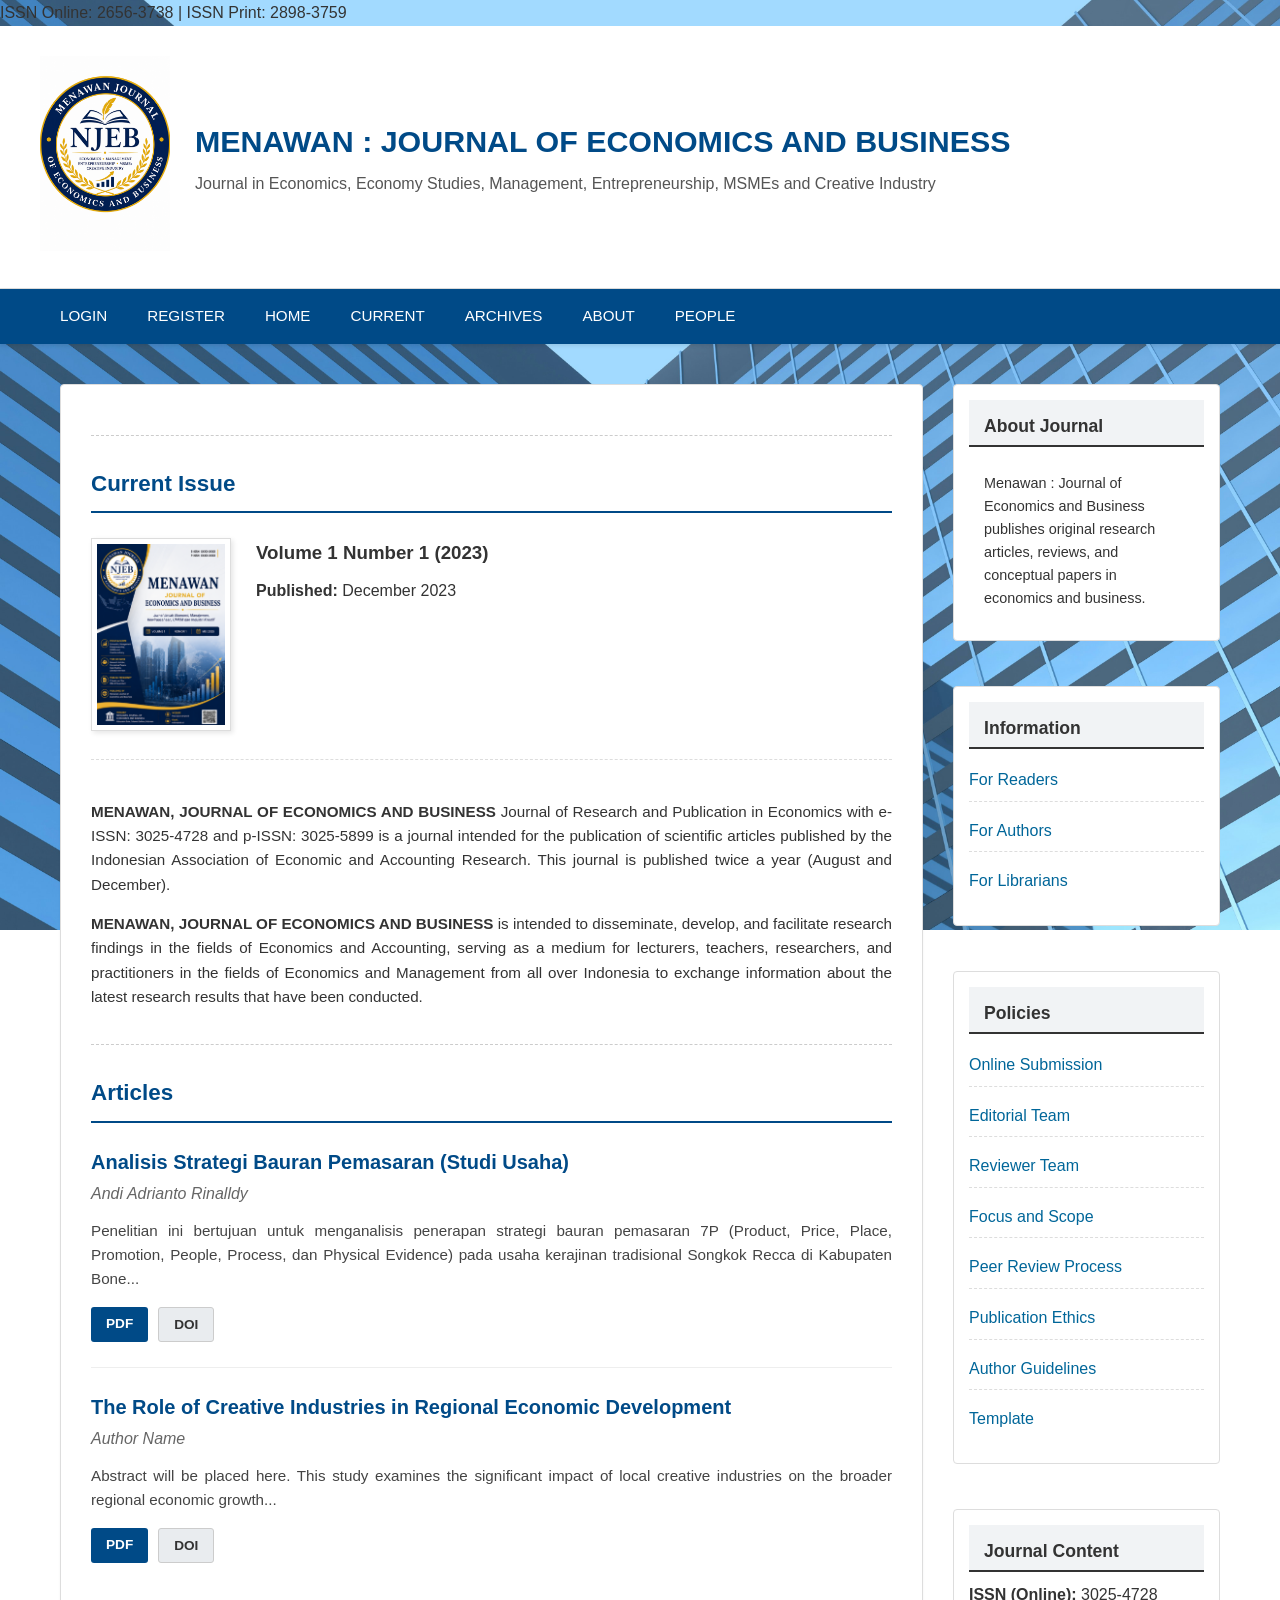
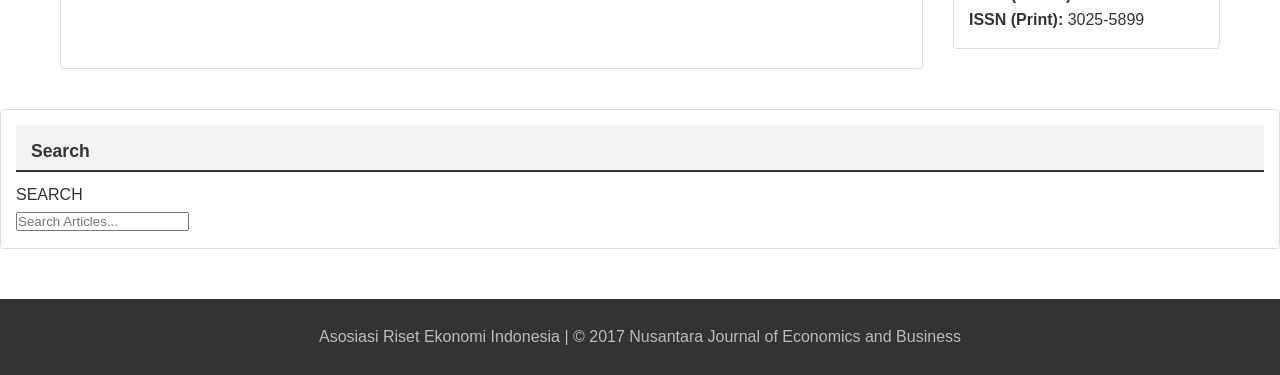
==== commit b0eadb40: "Update index.html" ====
--- a/index.html
+++ b/index.html
@@ -82,7 +82,7 @@
                 <article class="article-item">
                     <h3 class="article-title">
                         <a href="artikel-songkok.html" target="_blank" style="text-decoration: none; color: inherit;">
-                            Analisis Strategi Bauran Pemasaran (Studi Usaha Songkok Reca Nurazizah di Kabupaten Bone)
+                            Analisis Strategi Bauran Pemasaran (Studi Usaha)
                         </a>
                     </h3>
                     <p class="article-author">Andi Adrianto Rinalldy</p>
--- a/style.css
+++ b/style.css
@@ -491,3 +491,64 @@
 .sidebar-block ul li a:hover {
     text-decoration: underline;
 }
+.sidebar {
+    width: 300px;
+    flex-shrink: 0;
+}
+
+.sidebar-block {
+    border: 1px solid #ddd;
+    margin-bottom: 20px;
+    background-color: #fff;
+    border-radius: 4px;
+}
+
+.block-title {
+    background-color: #f0f0f0;
+    padding: 10px;
+    margin: 0;
+    font-size: 1rem;
+    font-weight: bold;
+    border-bottom: 1px solid #ddd;
+}
+
+.sidebar-list {
+    list-style: none;
+    padding: 0;
+    margin: 0;
+}
+
+.sidebar-list li {
+    padding: 10px;
+    border-bottom: 1px dashed #eee;
+}
+
+.sidebar-list li a {
+    text-decoration: none;
+    color: #0056b3;
+    font-size: 0.9em;
+}
+
+.sidebar-list li a:hover {
+    text-decoration: underline;
+}
+
+.article-fulltext {
+    margin: 20px 0;
+    padding: 15px;
+    border: 1px solid #ddd;
+    background-color: #f9f9f9;
+}
+
+.pdf-download-link {
+    display: flex;
+    align-items: center;
+    text-decoration: none;
+    color: #333;
+    font-weight: bold;
+    gap: 10px; /* Jarak antara ikon dan teks */
+}
+
+.pdf-download-link:hover {
+    color: #007bff;
+}
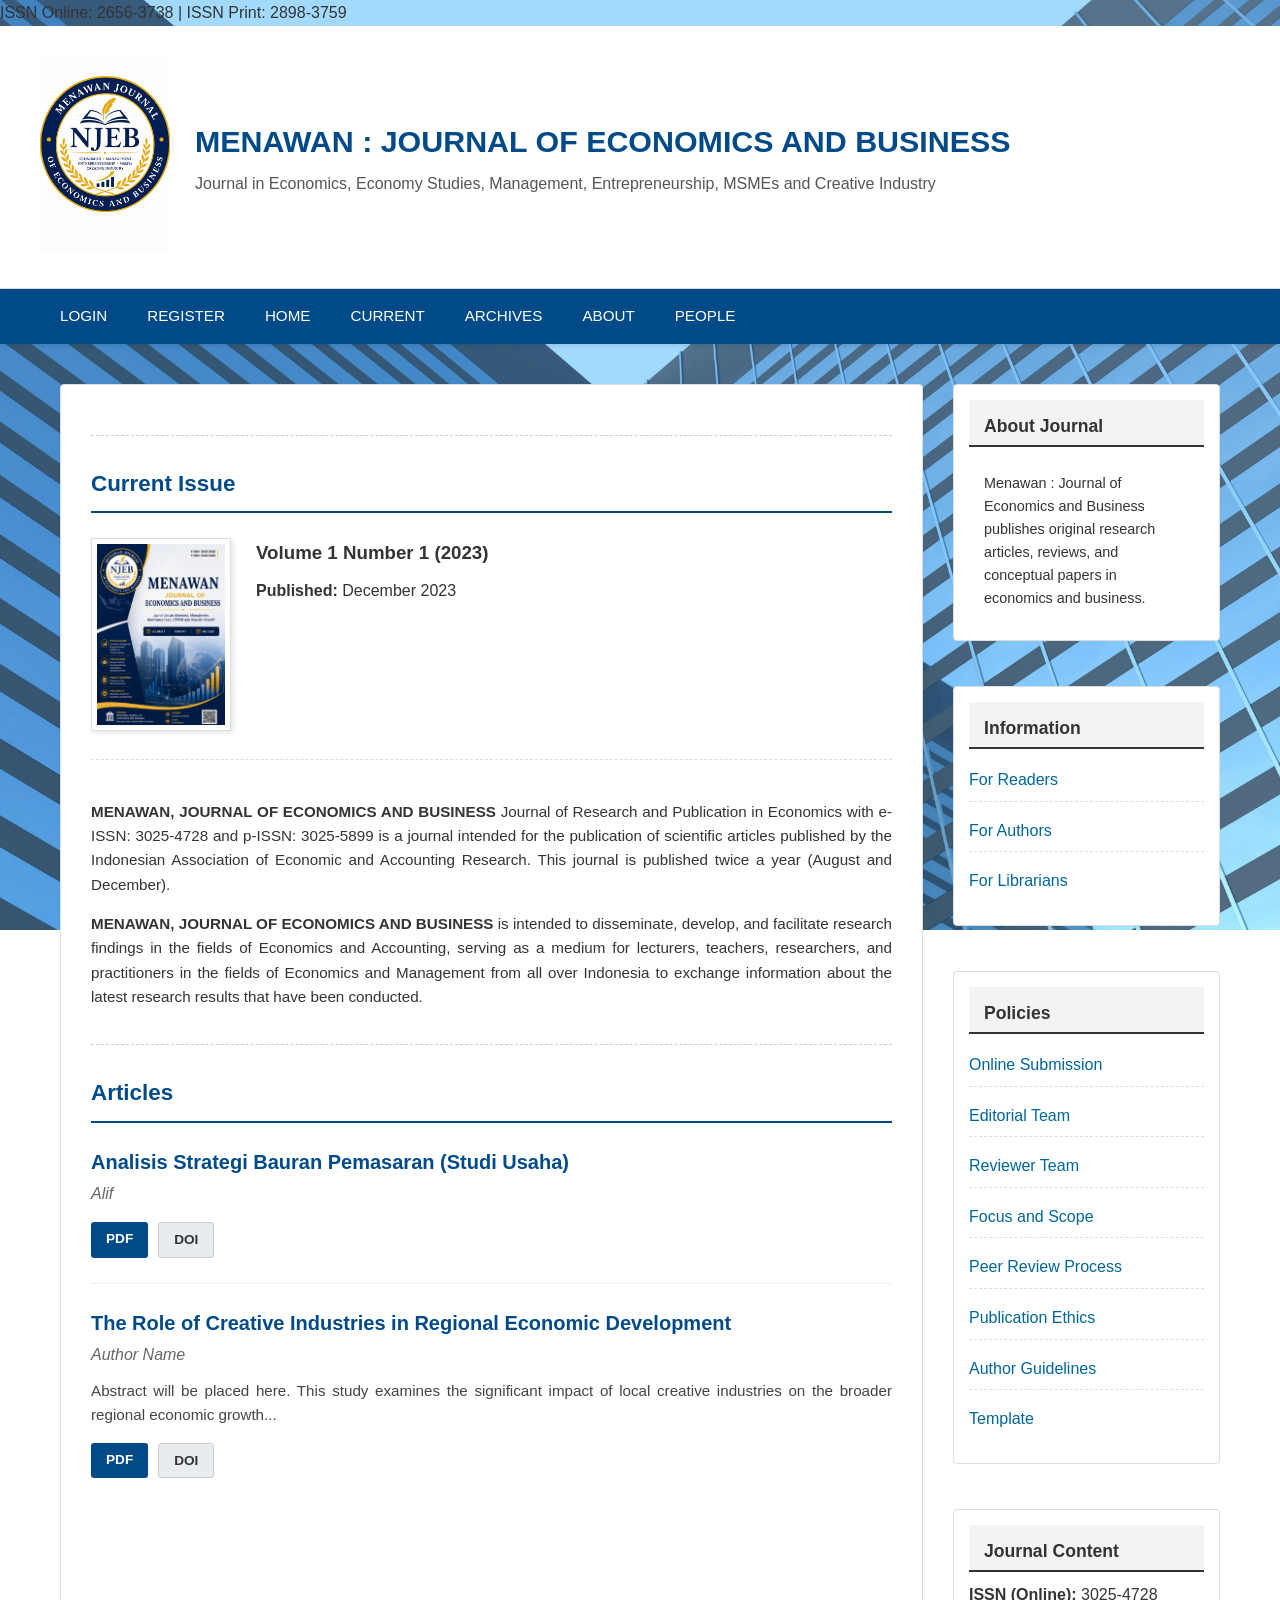
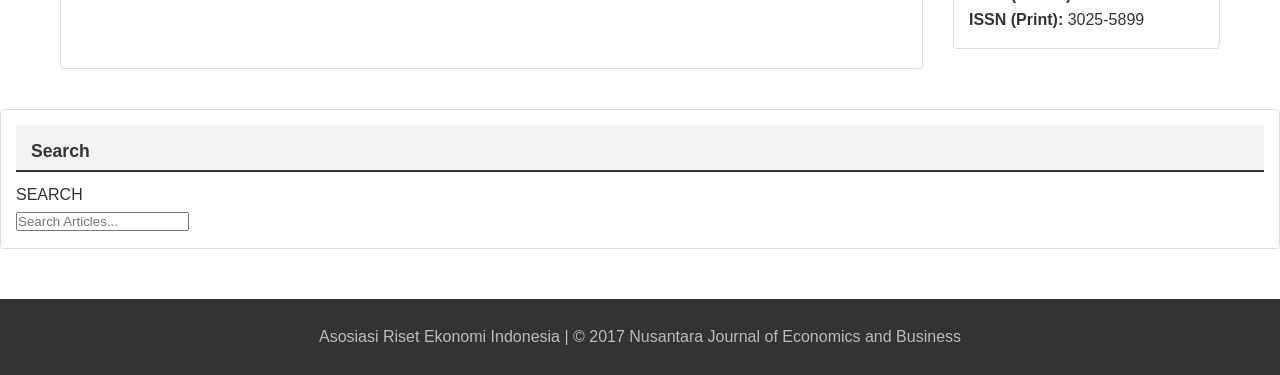
==== commit 096cef0a: "Update index.html" ====
--- a/index.html
+++ b/index.html
@@ -85,10 +85,10 @@
                             Analisis Strategi Bauran Pemasaran (Studi Usaha)
                         </a>
                     </h3>
-                    <p class="article-author">Andi Adrianto Rinalldy</p>
+                    <p class="article-author">Alif</p>
                     
                     <div class="article-abstract">
-                        <p>Penelitian ini bertujuan untuk menganalisis penerapan strategi bauran pemasaran 7P (Product, Price, Place, Promotion, People, Process, dan Physical Evidence) pada usaha kerajinan tradisional Songkok Recca di Kabupaten Bone...</p>
+                      
                     </div>
 
                     <div class="article-buttons">
